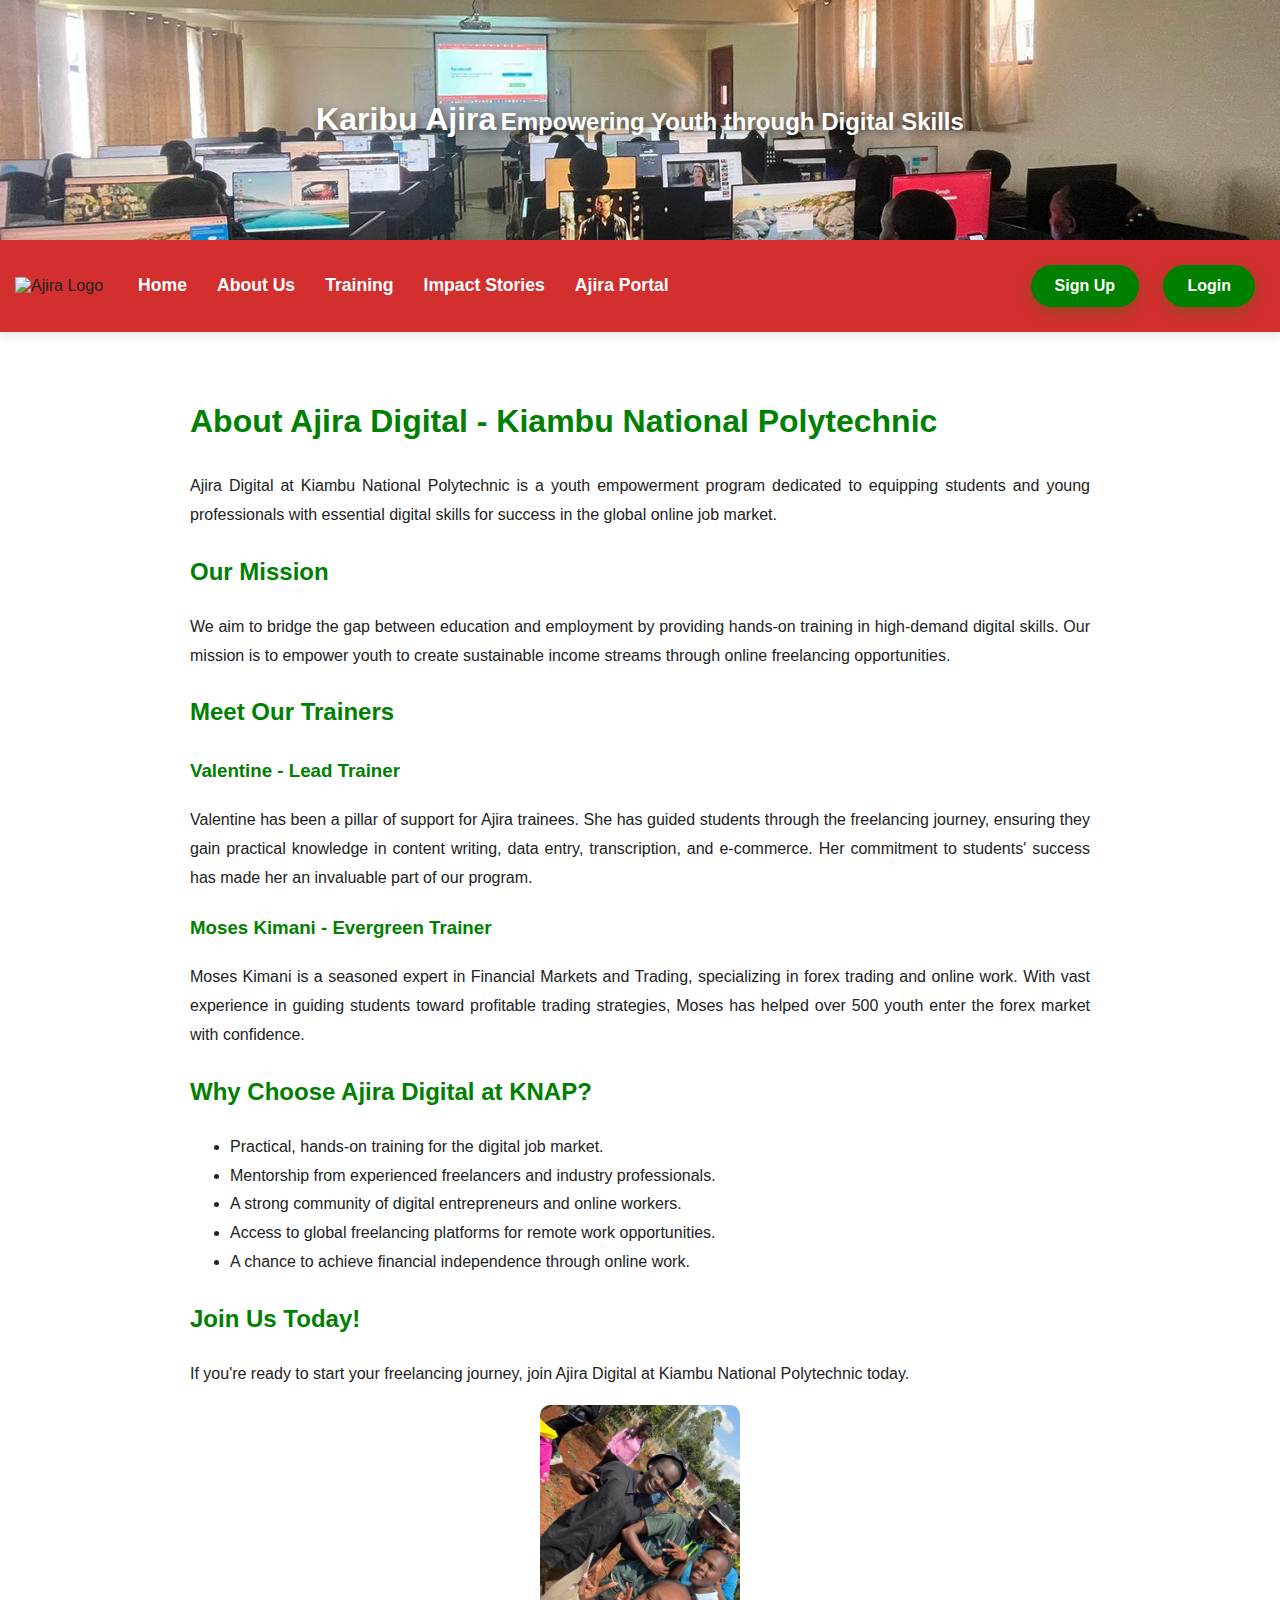
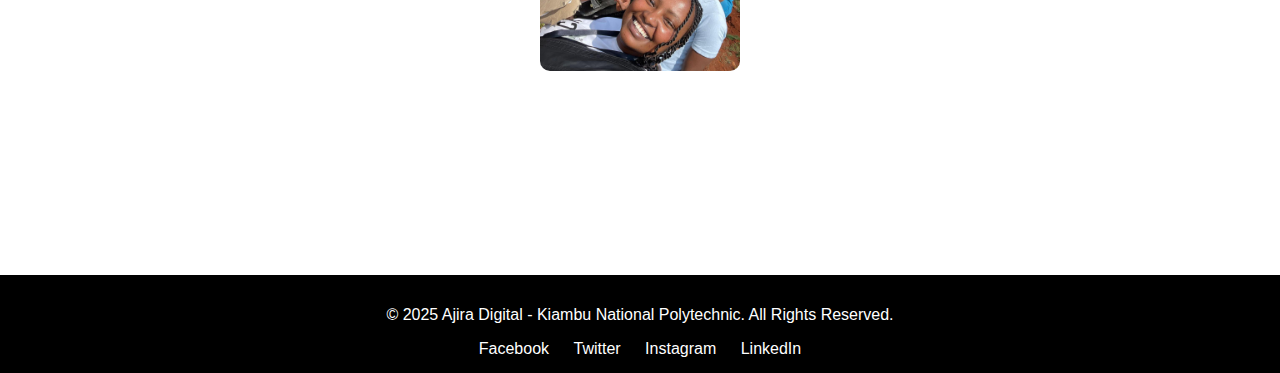
==== about.html @ cb58251e "message" ====
<!DOCTYPE html>
<html lang="en">
<head>
    <meta charset="UTF-8">
    <meta name="viewport" content="width=device-width, initial-scale=1.0">
    <title>About Us - Ajira Digital KNAP</title>
    <link rel="stylesheet" href="styles.css">
    <style>
        body {
            font-family: 'Poppins', sans-serif;
            background-color: #ffffff;
            color: #222;
            margin: 0;
            padding: 0;
        }
        header {
            background: url('images/background.jpeg') no-repeat center center/cover;
            padding: 80px 20px;
            text-align: center;
            position: relative;
        }
        header h1, header h2 {
            color: white;
            font-weight: bold;
            text-shadow: 3px 3px 10px rgba(0, 0, 0, 0.6);
            display: inline-block;
            animation: floatText 3s infinite ease-in-out alternate;
        }
        @keyframes floatText {
            0% { transform: translateY(0); }
            100% { transform: translateY(-10px); }
        }
        nav {
            display: flex;
            justify-content: center;
            align-items: center;
            background: #d32f2f;
            padding: 15px;
            box-shadow: 0px 4px 10px rgba(0, 0, 0, 0.1);
        }
        .logo img {
            width: 120px;
            margin-right: 20px;
        }
        nav ul {
            list-style: none;
            display: flex;
            padding: 0;
        }
        nav ul li {
            margin: 0 15px;
        }
        nav ul li a {
            color: white;
            text-decoration: none;
            font-weight: bold;
            font-size: 1.1em;
            transition: color 0.3s ease;
        }
        nav ul li a:hover {
            color: yellow;
        }
        .nav-right {
            margin-left: auto;
            position: relative;
        }
        .btn {
            text-decoration: none;
            background: green;
            color: white;
            padding: 12px 24px;
            border-radius: 30px;
            font-weight: bold;
            transition: transform 0.3s ease, box-shadow 0.3s ease;
            display: inline-block;
            margin: 10px;
            box-shadow: 0 5px 15px rgba(0, 128, 0, 0.3);
            animation: floatButton 2s infinite ease-in-out alternate;
        }
        .btn:hover {
            background: red;
            transform: translateY(-5px);
            box-shadow: 0 10px 20px rgba(255, 0, 0, 0.4);
        }
        @keyframes floatButton {
            0% { transform: translateY(0); }
            100% { transform: translateY(-5px); }
        }
        .about-section {
            padding: 40px;
            max-width: 900px;
            margin: auto;
            text-align: justify;
            line-height: 1.8;
        }
        h1, h2, h3 {
            color: #008000;
        }
        footer {
            background: black;
            color: white;
            text-align: center;
            padding: 15px;
            margin-top: 30px;
        }
        .social a {
            color: white;
            text-decoration: none;
            margin: 0 10px;
        }
    </style>
</head>
<body>
    <header>
        <h1>Karibu Ajira</h1>
        <h2>Empowering Youth through Digital Skills</h2>
    </header>

    <nav>
        <div class="logo"><img src="logo.png" alt="Ajira Logo"></div>
        <ul>
            <li><a href="index.html">Home</a></li>
            <li><a href="about.html">About Us</a></li>
            <li><a href="training.html">Training</a></li>
            <li><a href="impact.html">Impact Stories</a></li>
            <li><a href="https://ajiradigital.go.ke" target="_blank">Ajira Portal</a></li>
        </ul>
        <div class="nav-right">
            <a href="signup.html" class="btn">Sign Up</a>
            <a href="login.html" class="btn">Login</a>
        </div>
    </nav>

    <main>
        <section class="about-section">
            <h1>About Ajira Digital - Kiambu National Polytechnic</h1>
            <p>Ajira Digital at Kiambu National Polytechnic is a youth empowerment program dedicated to equipping students and young professionals with essential digital skills for success in the global online job market.</p>

            <h2>Our Mission</h2>
            <p>We aim to bridge the gap between education and employment by providing hands-on training in high-demand digital skills. Our mission is to empower youth to create sustainable income streams through online freelancing opportunities.</p>

            <h2>Meet Our Trainers</h2>

            <h3>Valentine - Lead Trainer</h3>
            <p>Valentine has been a pillar of support for Ajira trainees. She has guided students through the freelancing journey, ensuring they gain practical knowledge in content writing, data entry, transcription, and e-commerce. Her commitment to students' success has made her an invaluable part of our program.</p>

            <h3>Moses Kimani - Evergreen Trainer</h3>
            <p>Moses Kimani is a seasoned expert in Financial Markets and Trading, specializing in forex trading and online work. With vast experience in guiding students toward profitable trading strategies, Moses has helped over 500 youth enter the forex market with confidence.</p>

            <h2>Why Choose Ajira Digital at KNAP?</h2>
            <ul>
                <li>Practical, hands-on training for the digital job market.</li>
                <li>Mentorship from experienced freelancers and industry professionals.</li>
                <li>A strong community of digital entrepreneurs and online workers.</li>
                <li>Access to global freelancing platforms for remote work opportunities.</li>
                <li>A chance to achieve financial independence through online work.</li>
            </ul>

            <h2>Join Us Today!</h2>
            <p>If you're ready to start your freelancing journey, join Ajira Digital at Kiambu National Polytechnic today.</p>

            <div class="image-placeholder">
                <img src="images/group.jpeg" alt="Patron and Club Members" style="width: 50%; max-width: 200px; display: block; margin: auto; border-radius: 10px;">
            </div>
        </section>
    </main>

    <footer>
        <p>© 2025 Ajira Digital - Kiambu National Polytechnic. All Rights Reserved.</p>
        <div class="social">
            <a href="#">Facebook</a>
            <a href="#">Twitter</a>
            <a href="#">Instagram</a>
            <a href="#">LinkedIn</a>
        </div>
    </footer>
</body>
</html>
---- styles.css ----
/* === DARK MODE STYLES === */
.dark-mode {
    background-color: #222;
    color: #fff;
}

.dark-mode header,
.dark-mode nav {
    background-color: #333;
}

.dark-mode .btn {
    background-color: #008000;
}

/* === ALERT BOX STYLES === */
.alert {
    position: fixed;
    top: 20px;
    right: 20px;
    padding: 15px 20px;
    border-radius: 5px;
    font-weight: bold;
    z-index: 1000;
}

.success {
    background-color: #28a745;
    color: white;
}

.error {
    background-color: #d32f2f;
    color: white;
}
.image-placeholder {
    position: relative;
    width: 100%;
    height: 400px; /* Adjust height as needed */
    overflow: hidden;
}
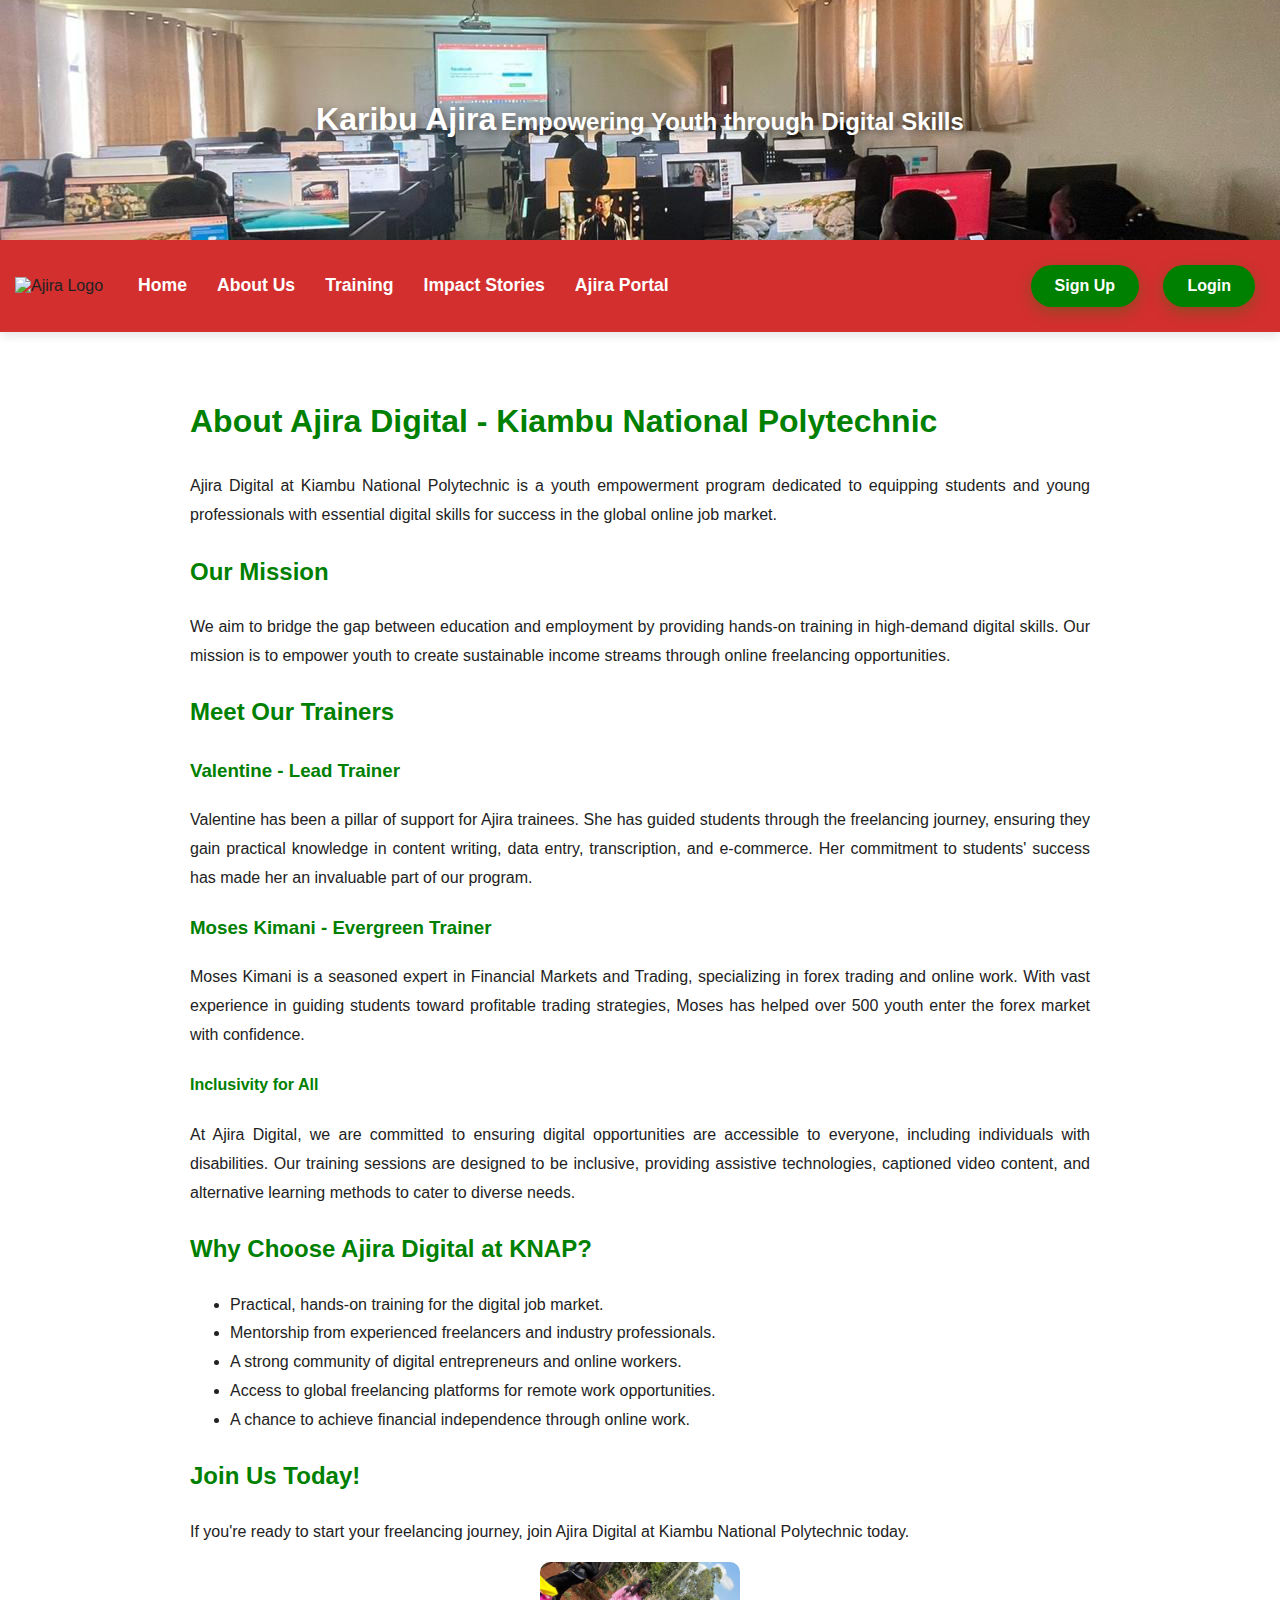
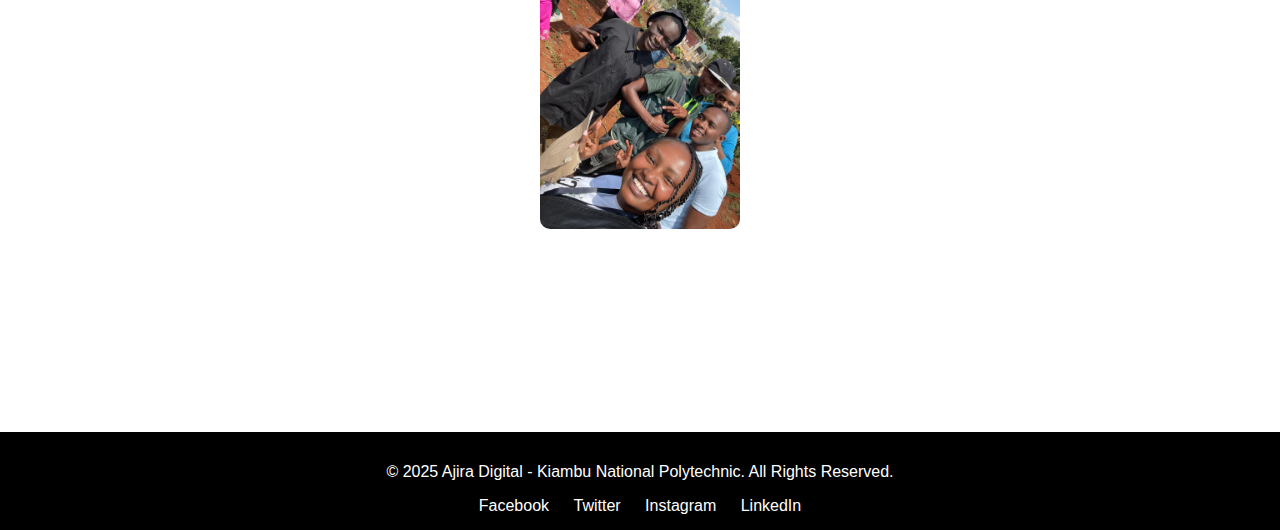
==== commit 0ec6a072: "Updated mobile responsiveness and navigation" ====
--- a/about.html
+++ b/about.html
@@ -58,7 +58,7 @@
             transition: color 0.3s ease;
         }
         nav ul li a:hover {
-            color: yellow;
+            color: rgb(0, 255, 128);
         }
         .nav-right {
             margin-left: auto;
@@ -78,7 +78,7 @@
             animation: floatButton 2s infinite ease-in-out alternate;
         }
         .btn:hover {
-            background: red;
+            background: rgb(0, 255, 128);
             transform: translateY(-5px);
             box-shadow: 0 10px 20px rgba(255, 0, 0, 0.4);
         }
@@ -93,7 +93,7 @@
             text-align: justify;
             line-height: 1.8;
         }
-        h1, h2, h3 {
+        h1, h2, h3,h4 {
             color: #008000;
         }
         footer {
@@ -146,6 +146,9 @@
 
             <h3>Moses Kimani - Evergreen Trainer</h3>
             <p>Moses Kimani is a seasoned expert in Financial Markets and Trading, specializing in forex trading and online work. With vast experience in guiding students toward profitable trading strategies, Moses has helped over 500 youth enter the forex market with confidence.</p>
+            <h4>Inclusivity for All</h4>
+            <p>At Ajira Digital, we are committed to ensuring digital opportunities are accessible to everyone, including individuals with disabilities. Our training sessions are designed to be inclusive, providing assistive technologies, captioned video content, and alternative learning methods to cater to diverse needs.</p>
+
 
             <h2>Why Choose Ajira Digital at KNAP?</h2>
             <ul>
--- a/styles.css
+++ b/styles.css
@@ -39,4 +39,26 @@
     height: 400px; /* Adjust height as needed */
     overflow: hidden;
 }
+/* Mobile-friendly navigation */
+@media screen and (max-width: 768px) {
+    nav {
+        flex-direction: column;
+        align-items: center;
+    }
+    nav ul {
+        flex-direction: column;
+        display: none; /* Initially hidden */
+    }
+    nav ul.show {
+        display: flex; /* Show when menu button is clicked */
+    }
+    .nav-right {
+        flex-direction: column;
+    }
+    .hero {
+        font-size: 18px;
+        padding: 50px 10px;
+    }
+}
 
+
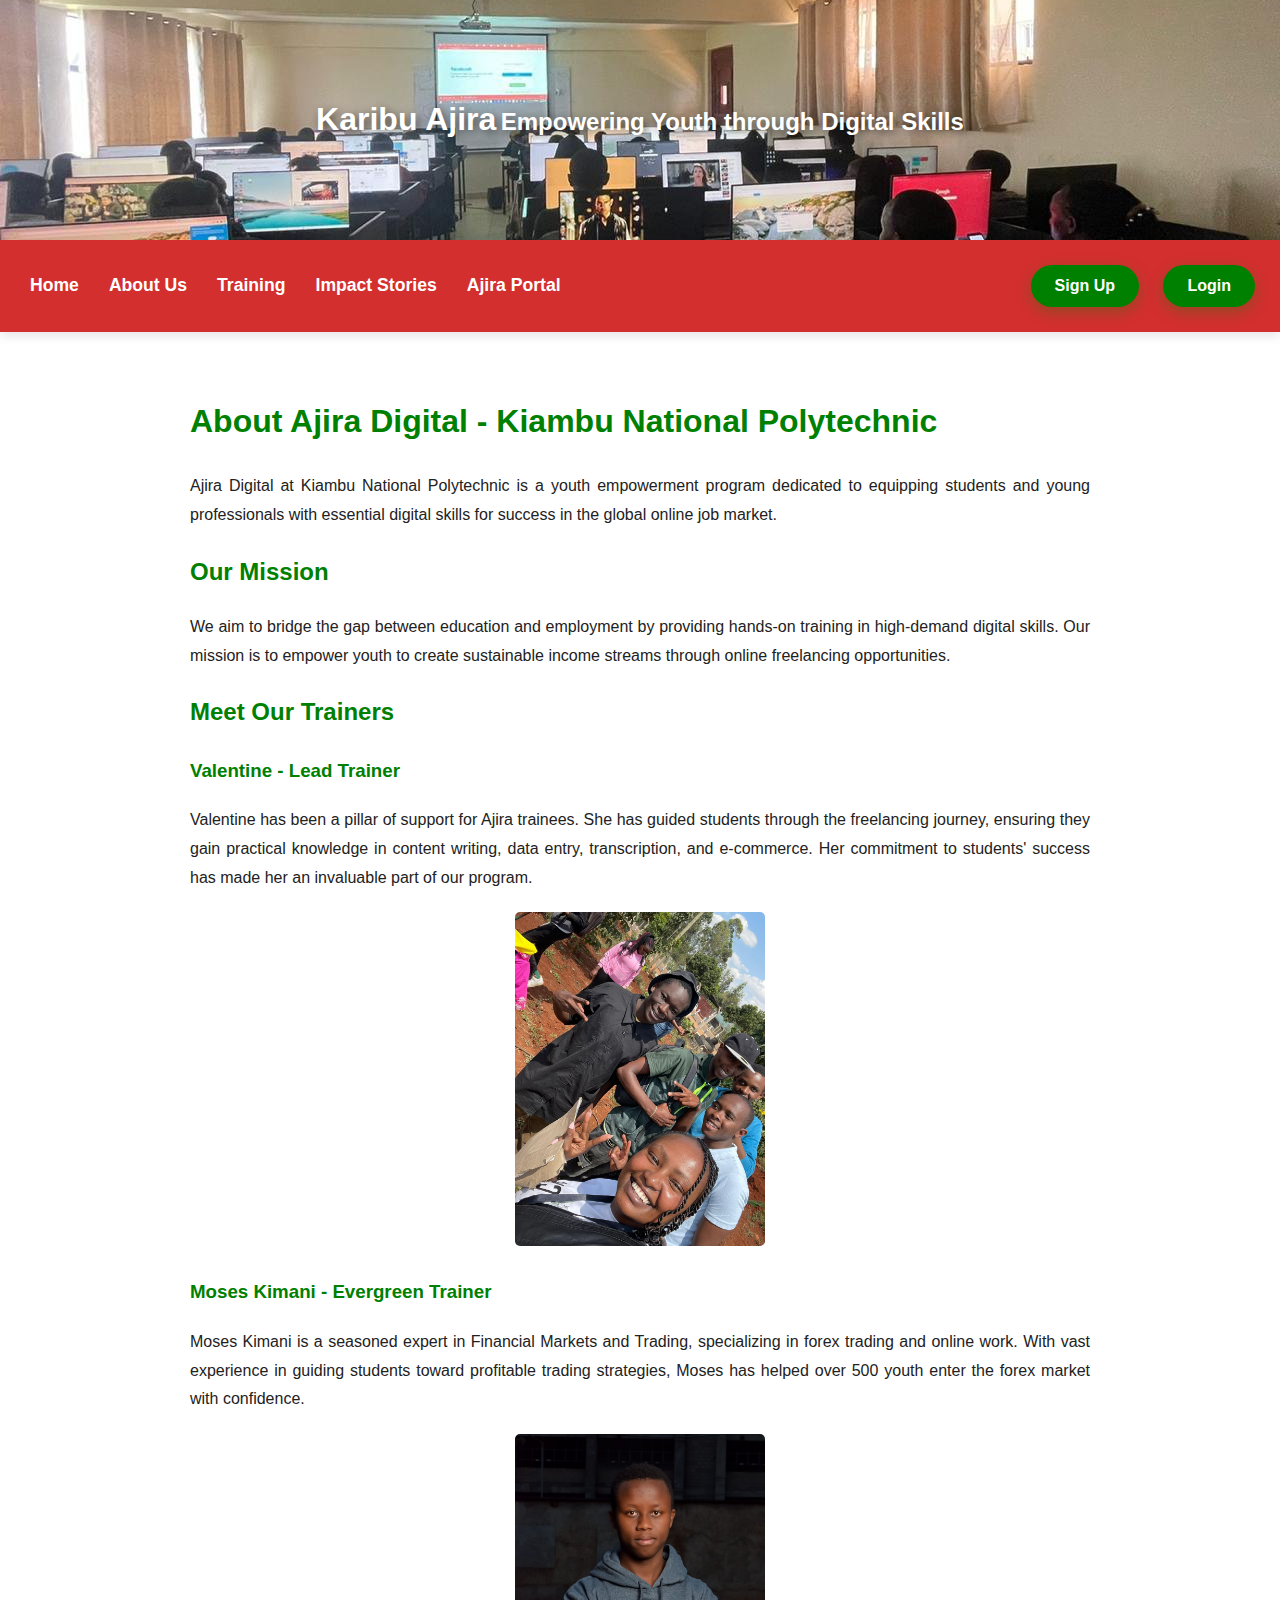
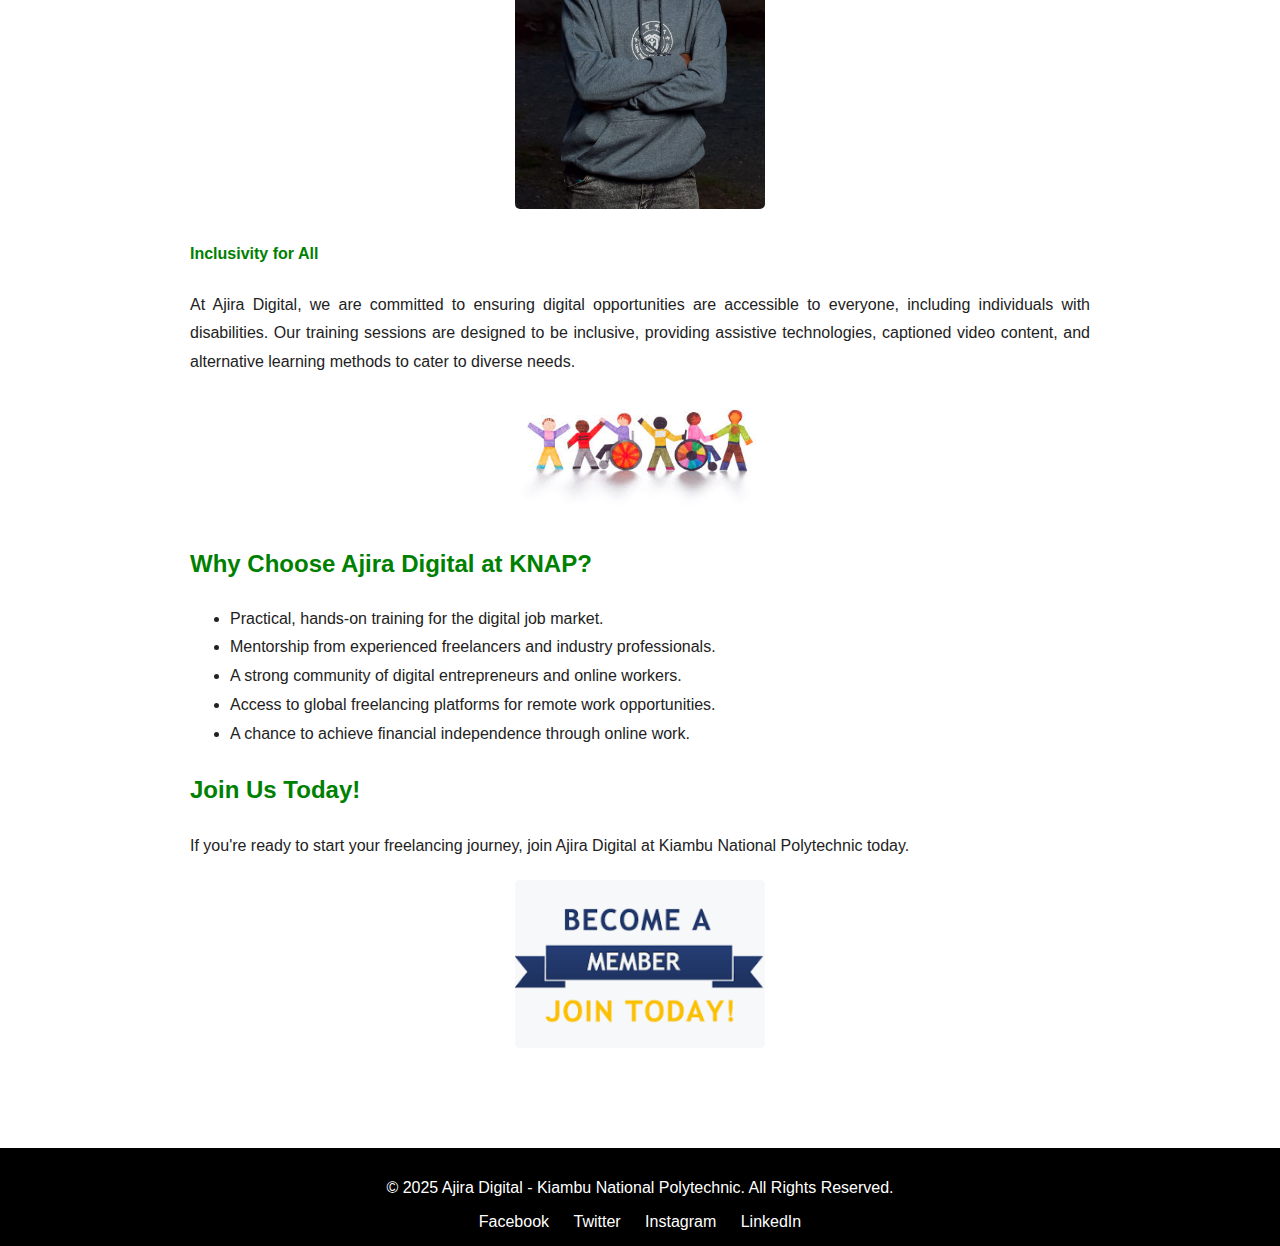
==== commit d70f3da3: "commit changes and merge them" ====
--- a/about.html
+++ b/about.html
@@ -117,7 +117,7 @@
     </header>
 
     <nav>
-        <div class="logo"><img src="logo.png" alt="Ajira Logo"></div>
+        
         <ul>
             <li><a href="index.html">Home</a></li>
             <li><a href="about.html">About Us</a></li>
@@ -143,12 +143,20 @@
 
             <h3>Valentine - Lead Trainer</h3>
             <p>Valentine has been a pillar of support for Ajira trainees. She has guided students through the freelancing journey, ensuring they gain practical knowledge in content writing, data entry, transcription, and e-commerce. Her commitment to students' success has made her an invaluable part of our program.</p>
+            <div style="text-align: center; margin: 20px 0;">
+                <img src="images/group.jpeg" alt="Ajira Club Cake" style="width: 250px;border-radius:5px;">
+            </div>
 
             <h3>Moses Kimani - Evergreen Trainer</h3>
             <p>Moses Kimani is a seasoned expert in Financial Markets and Trading, specializing in forex trading and online work. With vast experience in guiding students toward profitable trading strategies, Moses has helped over 500 youth enter the forex market with confidence.</p>
+            <div style="text-align: center; margin: 20px 0;">
+                <img src="images/mose.jpeg" alt="Ajira Club Cake" style="width: 250px;border-radius:5px;">
+            </div>
             <h4>Inclusivity for All</h4>
             <p>At Ajira Digital, we are committed to ensuring digital opportunities are accessible to everyone, including individuals with disabilities. Our training sessions are designed to be inclusive, providing assistive technologies, captioned video content, and alternative learning methods to cater to diverse needs.</p>
-
+            <div style="text-align: center; margin: 20px 0;">
+                <img src="images/inclusion.jfif" alt="Ajira Club Cake" style="width: 250px;border-radius:5px;">
+            </div>
 
             <h2>Why Choose Ajira Digital at KNAP?</h2>
             <ul>
@@ -162,8 +170,8 @@
             <h2>Join Us Today!</h2>
             <p>If you're ready to start your freelancing journey, join Ajira Digital at Kiambu National Polytechnic today.</p>
 
-            <div class="image-placeholder">
-                <img src="images/group.jpeg" alt="Patron and Club Members" style="width: 50%; max-width: 200px; display: block; margin: auto; border-radius: 10px;">
+            <div style="text-align: center; margin: 20px 0;">
+                <img src="images/join us.png" alt="Ajira Club Cake" style="width: 250px;border-radius:5px;">
             </div>
         </section>
     </main>
--- a/styles.css
+++ b/styles.css
@@ -61,4 +61,36 @@
     }
 }
 
+.menu-toggle {
+    display: block;
+    background: none;
+    border: none;
+    font-size: 24px;
+    cursor: pointer;
+    color: white;
+    position: relative;
+    z-index: 10; /* Ensure it's clickable */
+}
+.logo-container {
+    display: flex;
+    justify-content: flex-end; /* Always align right */
+    align-items: center;
+    padding: 10px;
+    
+}
 
+.logo-container img {
+    max-width: 120px; /* Small size */
+    height: auto;
+    border-radius: 8px; /* Soft rounded corners */
+    box-shadow: 0px 3px 8px rgba(0, 0, 0, 0.2);
+    transition: transform 0.3s ease-in-out, box-shadow 0.3s ease-in-out;
+}
+
+/* Hover effect */
+.logo-container img:hover {
+    transform: scale(1.05);
+    box-shadow: 0px 5px 12px rgba(0, 0, 0, 0.3);
+}
+
+
